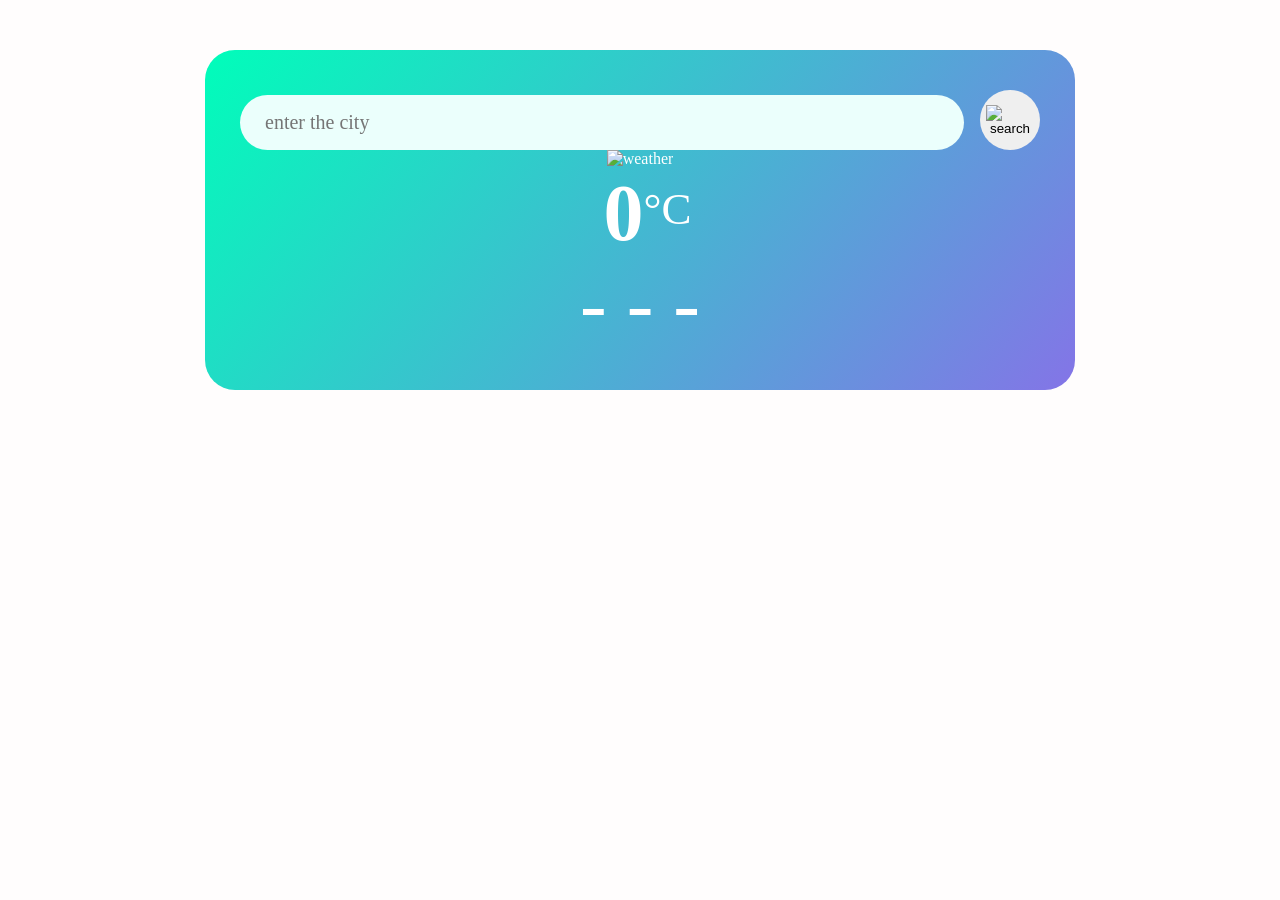
==== Weather/index.html @ 5c45a12a "Humidity and Wind Speed Section Added" ====
<!DOCTYPE HTML>
<html lang="en">

<head>
    <meta charset="UTF-8">
    <meta name="viewport" content="width=device-width, initial-scale=1.0">
    <title>☁️ Weather</title>
    <link rel="shortcut icon" type="img/png" href="img/turn.png">
    <link rel="Stylesheet" href="styles.css">
</head>

<body id="body">
    <div class="block">
        <div class="search">
            <input class="citytext" type="text" placeholder="enter the city">
            <button><img class="lens" src="image/search.png" alt="search"></button>
        </div>
        <div class="weather">
            <div class="img">
                <img src="image/clear.png" class="weather-icon-clear" alt="weather">
                <div class="tt">
                    <h1 class="txt">0</h1><span>°C</span>
                </div>
                <div class="city">
                    <h7 class="cityname">- - -</h7>
                </div>
            </div>
            <div>
                <div class="humidity">
                    
                </div>
                <div class="Wind">
                    
                </div>
            </div>








            <!-- <div class="wind-humidity-note">
                <div>
                    <img src="image/humidity.png" class="weather-icon-humidity" alt="">
                    <h6>Humidity</h6>
                </div>
                <div>
                    <img src="image/wind.png" class="weather-icon-wind" alt="">
                    <h6>Wind Speed</h6>
                </div>
            </div> -->
        </div>
    </div>

    </div>
    <script>

        const apiKey = "9c1dd34bea924a47e450ecf154e89074";
        const apiUrl = "https://api.openweathermap.org/data/2.5/weather?units=metric&q=";
        const search = document.querySelector(".citytext");
        const searchbtn = document.querySelector(".lens");
        // const weatherIcon = document.querySelector("weather-icon");
        async function checkWeather(city) {
            const response = await fetch(apiUrl + city + `&appid=${apiKey}`);
            var data = await response.json();
            console.log(data);
            document.querySelector(".cityname").innerHTML = (data.name).toUpperCase();
            document.querySelector(".txt").innerHTML = Math.round(data.main.temp);
            // if (data.weather[0].main == "Clouds") {
            //     weatherIcon.src = "image/clouds.png";
            // }
        }
        searchbtn.addEventListener("click", () => {
            checkWeather(search.value);
        });

    </script>
</body>


</html>
---- Weather/styles.css ----
body {
    background-color: rgb(255, 253, 253);

}

.block {
    background: linear-gradient(130deg, #00feba, #8474e7);
    width: 90%;
    max-width: 800px;
    color: #fff;
    text-align: center;
    margin: 50px auto 0;
    border-radius: 30px;
    padding: 40px 35px;
}

.search button img {
    width: 23px;

}

.search button {
    border-radius: 50%;
    border: 0;
    width: 60px;
    height: 60px;
    cursor: pointer;
}

.citytext {
    /* border-radius: 10px;
    /* border-style: none; */
    border-radius: 0;
    outline: 0;
    background: #ebfffc;
    color: #555;
    padding: 16px 25px;
    border-style: none;
    border-radius: 30px;
    flex: 1;
    margin-right: 16px;
    font-size: 20px;
    font-family: cursive;
}

.search {
    width: 100%;
    display: flex;
    justify-content: space-between;
    align-items: flex-end;
}

.weather {
    display: flex;
    flex-direction: column;

}

.weather img {
    width: 300px;
}

.txt {
    font-family: cursive;
    font-weight: 550px;
    font-size: 80px;
    margin-top: 0px;
    margin-bottom: 0px;
    padding-left: 15px;
}

.tt {
    font-family: cursive;
    display: flex;
    justify-content: center;
}

.tt span {
    font-size: 45px;
    font-weight: 400;
    margin-top: 15px;
}

.cityname {
    font-family: cursive;
    font-size: 80px;
    margin-top: 0px;
    margin-bottom: 0px;
}

h6 {
    /* font-size: 30px; */
}

.wind-humidity-note {
    display: flex;
    flex-direction: row;
    width: 40px;
    height: 120px;
    /* padding-top: 10px; */
    justify-content: center;
}

.weather-icon-humidity,
.weather-icon-wind {
    height: 80px;
    max-width: 80px;
    
}
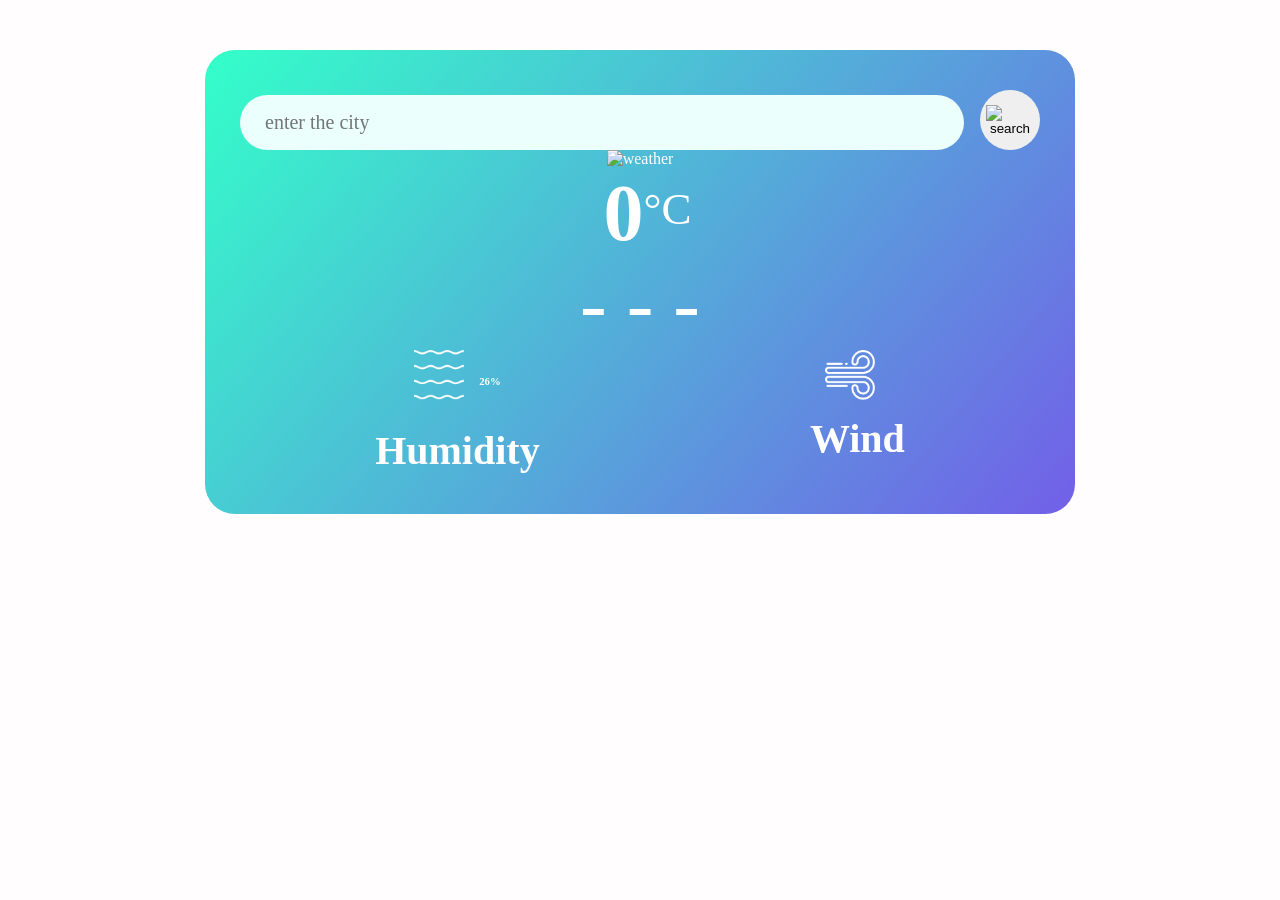
==== commit bb9d5fc7: "wind-humidity-Css Added" ====
--- a/Weather/index.html
+++ b/Weather/index.html
@@ -25,12 +25,20 @@
                     <h7 class="cityname">- - -</h7>
                 </div>
             </div>
-            <div>
+            <div class="wind-humidity-container">
                 <div class="humidity">
-                    
+                    <div class="wind-humidity-row">
+                        <img src="image/humidity.png" class="weather-icon-humidity" alt="">
+                        <h6>26%</h6>
+                    </div>
+                    <h5>Humidity</h5>
                 </div>
                 <div class="Wind">
-                    
+                    <div class="wind-humidity-row">
+                        <img src="image/wind.png" class="weather-icon-wind" alt="">
+                        <h6></h6>
+                    </div>
+                    <h5>Wind</h5>
                 </div>
             </div>
 
--- a/Weather/styles.css
+++ b/Weather/styles.css
@@ -4,7 +4,7 @@
 }
 
 .block {
-    background: linear-gradient(130deg, #00feba, #8474e7);
+    background: linear-gradient(130deg, #33ffc9, #725fe8);
     width: 90%;
     max-width: 800px;
     color: #fff;
@@ -88,22 +88,24 @@
     margin-bottom: 0px;
 }
 
-h6 {
-    /* font-size: 30px; */
+h5 {
+    font-size: 40px;
+    margin: 15px 0px 0px 0px;
 }
 
-.wind-humidity-note {
+.wind-humidity-container {
     display: flex;
-    flex-direction: row;
-    width: 40px;
-    height: 120px;
-    /* padding-top: 10px; */
-    justify-content: center;
+    justify-content: space-around;
 }
 
 .weather-icon-humidity,
 .weather-icon-wind {
-    height: 80px;
-    max-width: 80px;
-    
+    max-width: 50px;
+    max-height: 50px;
+    padding-right:15px;
+}
+
+.wind-humidity-row {
+    display: flex;
+    justify-content: center;
 }
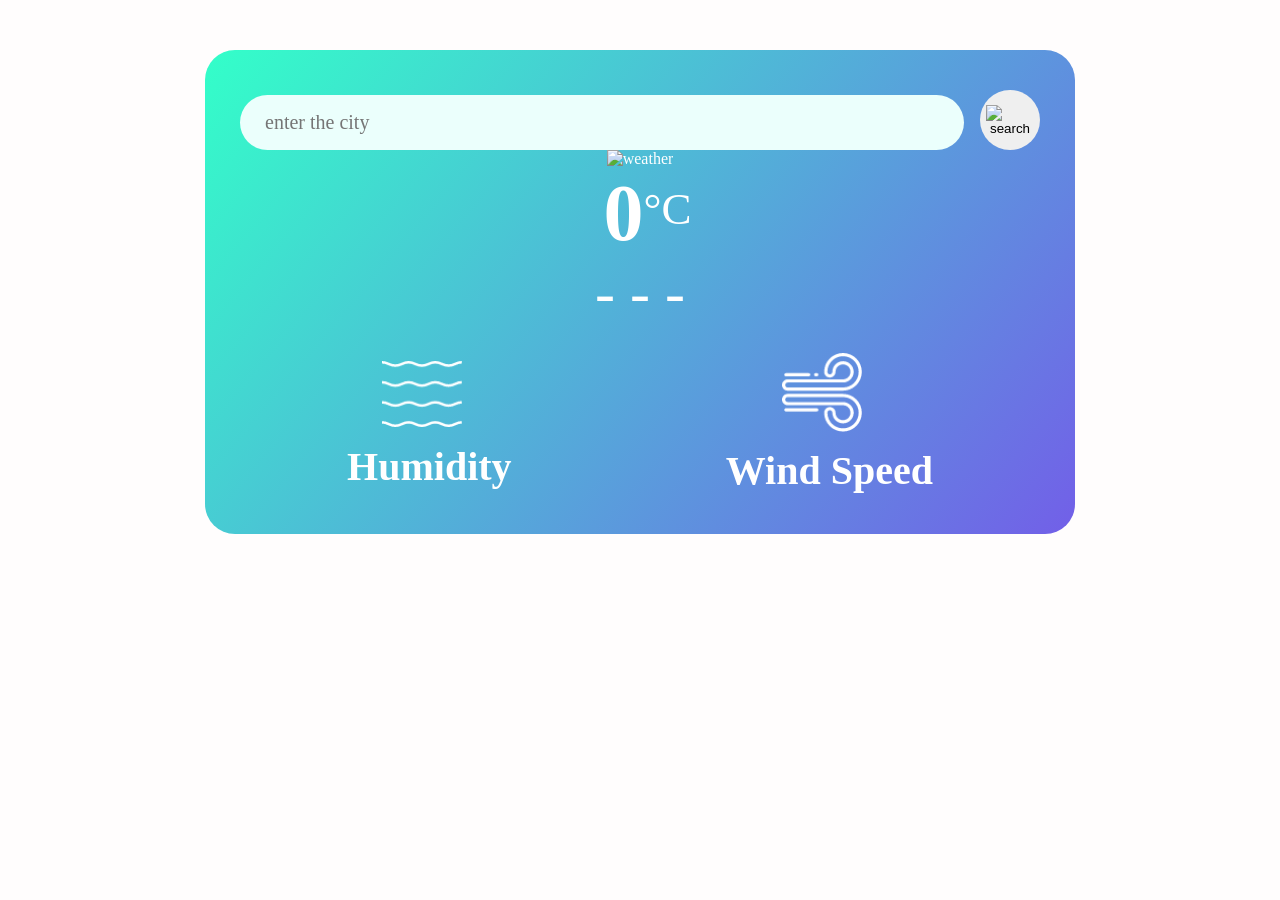
==== commit c33795eb: "wind-humidity-Fetch Api Call Set" ====
--- a/Weather/index.html
+++ b/Weather/index.html
@@ -29,16 +29,16 @@
                 <div class="humidity">
                     <div class="wind-humidity-row">
                         <img src="image/humidity.png" class="weather-icon-humidity" alt="">
-                        <h6>26%</h6>
+                        <h6 class="Humidity-output"></h6>
                     </div>
                     <h5>Humidity</h5>
                 </div>
                 <div class="Wind">
                     <div class="wind-humidity-row">
                         <img src="image/wind.png" class="weather-icon-wind" alt="">
-                        <h6></h6>
+                        <h6 class="wind-output"></h6>
                     </div>
-                    <h5>Wind</h5>
+                    <h5>Wind Speed</h5>
                 </div>
             </div>
 
@@ -63,28 +63,7 @@
     </div>
 
     </div>
-    <script>
-
-        const apiKey = "9c1dd34bea924a47e450ecf154e89074";
-        const apiUrl = "https://api.openweathermap.org/data/2.5/weather?units=metric&q=";
-        const search = document.querySelector(".citytext");
-        const searchbtn = document.querySelector(".lens");
-        // const weatherIcon = document.querySelector("weather-icon");
-        async function checkWeather(city) {
-            const response = await fetch(apiUrl + city + `&appid=${apiKey}`);
-            var data = await response.json();
-            console.log(data);
-            document.querySelector(".cityname").innerHTML = (data.name).toUpperCase();
-            document.querySelector(".txt").innerHTML = Math.round(data.main.temp);
-            // if (data.weather[0].main == "Clouds") {
-            //     weatherIcon.src = "image/clouds.png";
-            // }
-        }
-        searchbtn.addEventListener("click", () => {
-            checkWeather(search.value);
-        });
-
-    </script>
+    <script src="./Script.js"></script>
 </body>
 
 
--- a/Weather/styles.css
+++ b/Weather/styles.css
@@ -1,8 +1,6 @@
 body {
     background-color: rgb(255, 253, 253);
-
 }
-
 .block {
     background: linear-gradient(130deg, #33ffc9, #725fe8);
     width: 90%;
@@ -28,8 +26,6 @@
 }
 
 .citytext {
-    /* border-radius: 10px;
-    /* border-style: none; */
     border-radius: 0;
     outline: 0;
     background: #ebfffc;
@@ -40,7 +36,7 @@
     flex: 1;
     margin-right: 16px;
     font-size: 20px;
-    font-family: cursive;
+    font-family:unset;
 }
 
 .search {
@@ -61,7 +57,7 @@
 }
 
 .txt {
-    font-family: cursive;
+    /* font-family: cursive; */
     font-weight: 550px;
     font-size: 80px;
     margin-top: 0px;
@@ -70,7 +66,7 @@
 }
 
 .tt {
-    font-family: cursive;
+    /* font-family: cursive; */
     display: flex;
     justify-content: center;
 }
@@ -82,15 +78,19 @@
 }
 
 .cityname {
-    font-family: cursive;
-    font-size: 80px;
-    margin-top: 0px;
-    margin-bottom: 0px;
+    /* font-family: cursive; */
+    font-size: 60px;
+
+}
+
+.city {
+    margin-bottom: 25px;
 }
 
 h5 {
     font-size: 40px;
     margin: 15px 0px 0px 0px;
+    align-items: center;
 }
 
 .wind-humidity-container {
@@ -98,14 +98,25 @@
     justify-content: space-around;
 }
 
-.weather-icon-humidity,
+.weather-icon-humidity{
+    max-width: 80px;
+    max-height: 80px;
+    padding-top: 8px;
+    padding-right: 15px;
+}
 .weather-icon-wind {
-    max-width: 50px;
-    max-height: 50px;
-    padding-right:15px;
+    max-width: 80px;
+    max-height: 80px;
+    padding-right: 15px;
 }
 
 .wind-humidity-row {
     display: flex;
     justify-content: center;
+    align-items: center;
+}
+
+h6 {
+    font-size: 35px;
+    margin: 0px;
 }
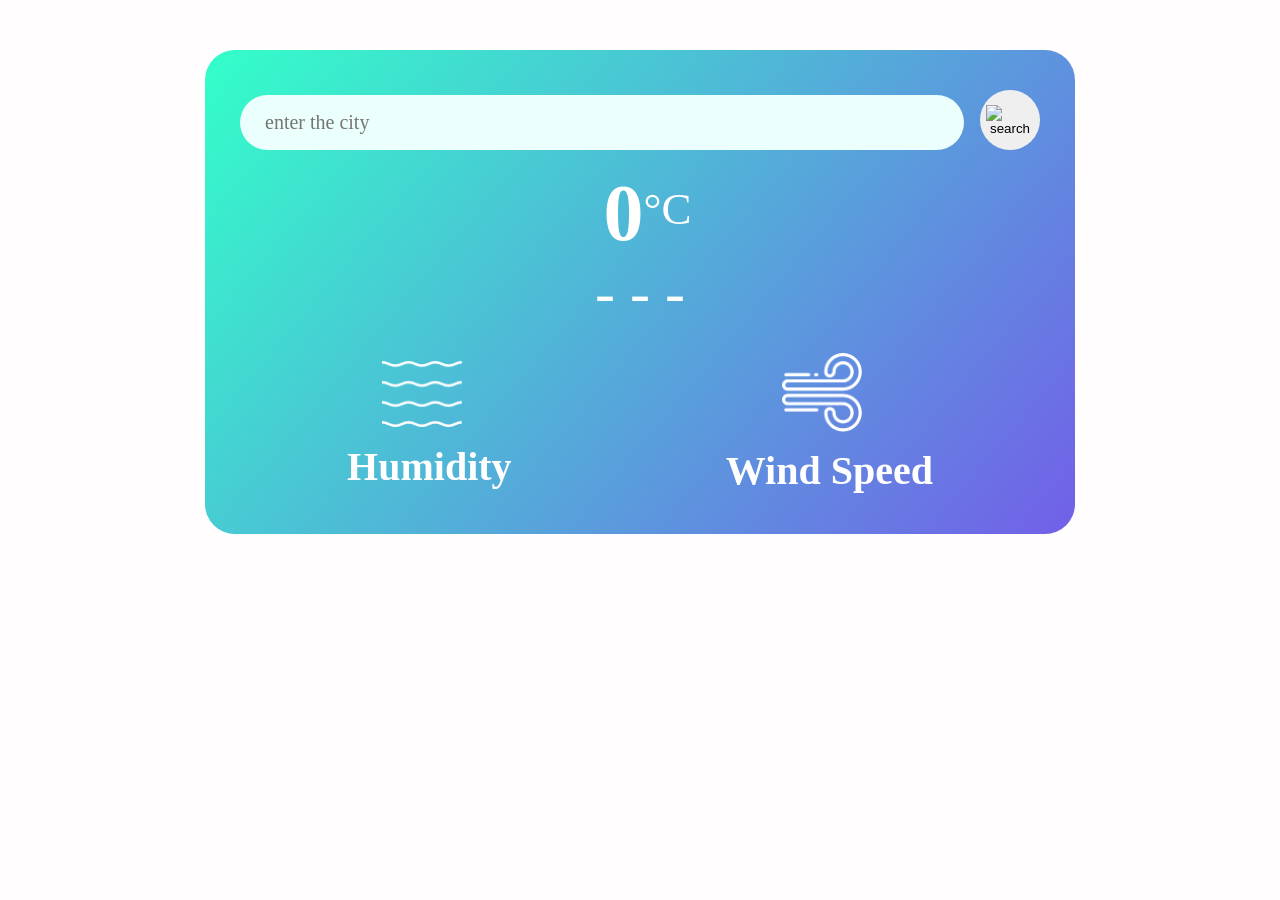
==== commit 2adf7eb4: "wind-humidity-Fetch Api Call Set" ====
--- a/Weather/index.html
+++ b/Weather/index.html
@@ -17,7 +17,7 @@
         </div>
         <div class="weather">
             <div class="img">
-                <img src="image/clear.png" class="weather-icon-clear" alt="weather">
+                <img src="" class="weather-icon" alt="">
                 <div class="tt">
                     <h1 class="txt">0</h1><span>°C</span>
                 </div>
@@ -41,24 +41,6 @@
                     <h5>Wind Speed</h5>
                 </div>
             </div>
-
-
-
-
-
-
-
-
-            <!-- <div class="wind-humidity-note">
-                <div>
-                    <img src="image/humidity.png" class="weather-icon-humidity" alt="">
-                    <h6>Humidity</h6>
-                </div>
-                <div>
-                    <img src="image/wind.png" class="weather-icon-wind" alt="">
-                    <h6>Wind Speed</h6>
-                </div>
-            </div> -->
         </div>
     </div>
 
@@ -66,5 +48,4 @@
     <script src="./Script.js"></script>
 </body>
 
-
 </html>
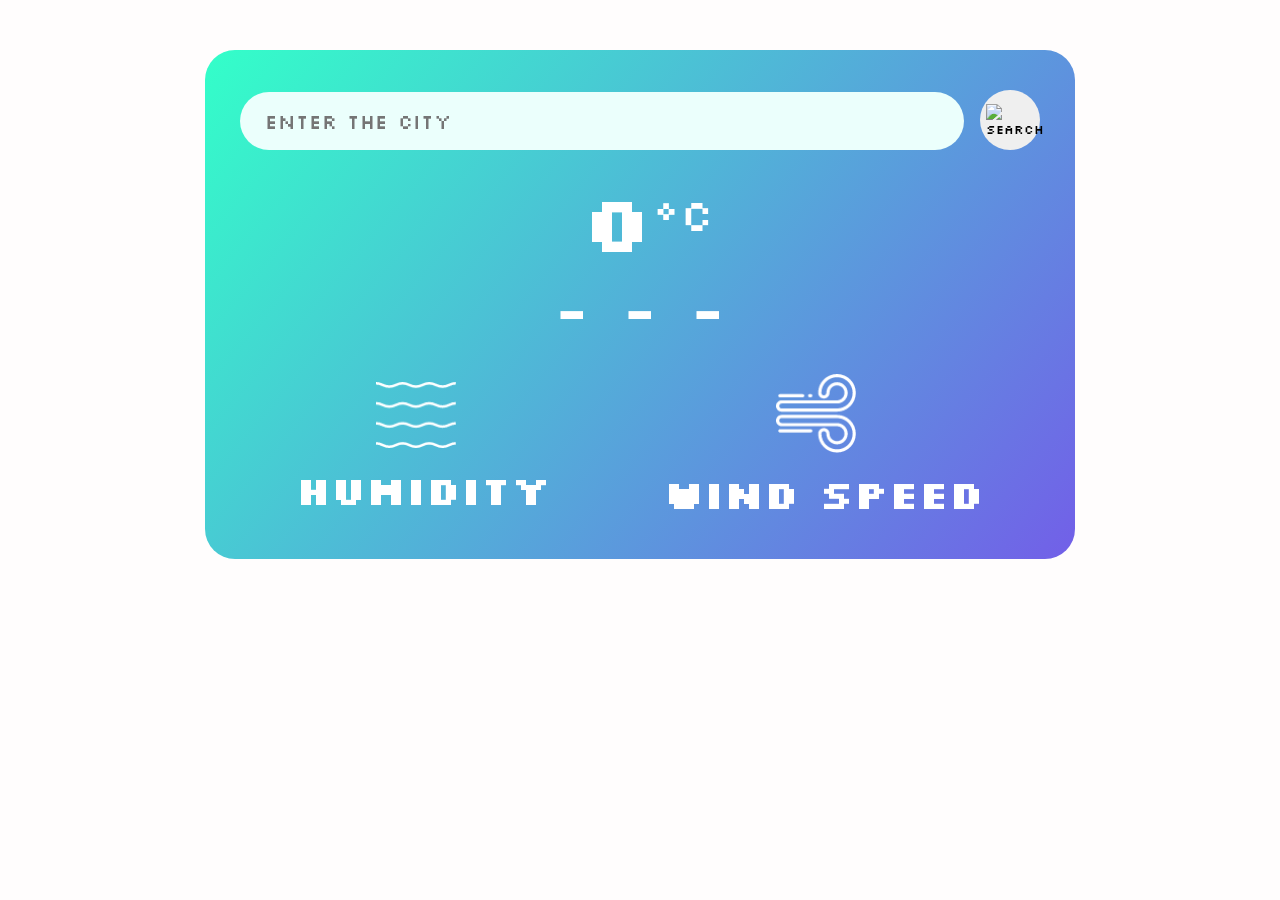
==== commit 416ae6ae: "changes in Fonth" ====
--- a/Weather/index.html
+++ b/Weather/index.html
@@ -7,6 +7,11 @@
     <title>☁️ Weather</title>
     <link rel="shortcut icon" type="img/png" href="img/turn.png">
     <link rel="Stylesheet" href="styles.css">
+<link href="https://fonts.googleapis.com/css2?family=Pacifico&family=Great+Vibes&family=Montserrat:wght@400;700&family=Lobster&family=Playfair+Display:wght@400;700&family=Parisienne&family=Anton&family=Allura&family=Sacramento&family=Bebas+Neue&display=swap" rel="stylesheet">
+<style>
+@import url('https://fonts.googleapis.com/css2?family=Silkscreen:wght@400;700&display=swap');
+</style>
+
 </head>
 
 <body id="body">
--- a/Weather/styles.css
+++ b/Weather/styles.css
@@ -1,6 +1,13 @@
 body {
     background-color: rgb(255, 253, 253);
 }
+
+
+
+* {
+    font-family: "Silkscreen", sans-serif;
+}
+
 .block {
     background: linear-gradient(130deg, #33ffc9, #725fe8);
     width: 90%;
@@ -36,7 +43,7 @@
     flex: 1;
     margin-right: 16px;
     font-size: 20px;
-    font-family:unset;
+    font-family: unset;
 }
 
 .search {
@@ -98,12 +105,13 @@
     justify-content: space-around;
 }
 
-.weather-icon-humidity{
+.weather-icon-humidity {
     max-width: 80px;
     max-height: 80px;
     padding-top: 8px;
     padding-right: 15px;
 }
+
 .weather-icon-wind {
     max-width: 80px;
     max-height: 80px;
@@ -119,4 +127,8 @@
 h6 {
     font-size: 35px;
     margin: 0px;
-}+}
+
+/* .wind-output , .Humidity-output{
+    font-family:'Gill Sans', 'Gill Sans MT', Calibri, 'Trebuchet MS';
+} */
